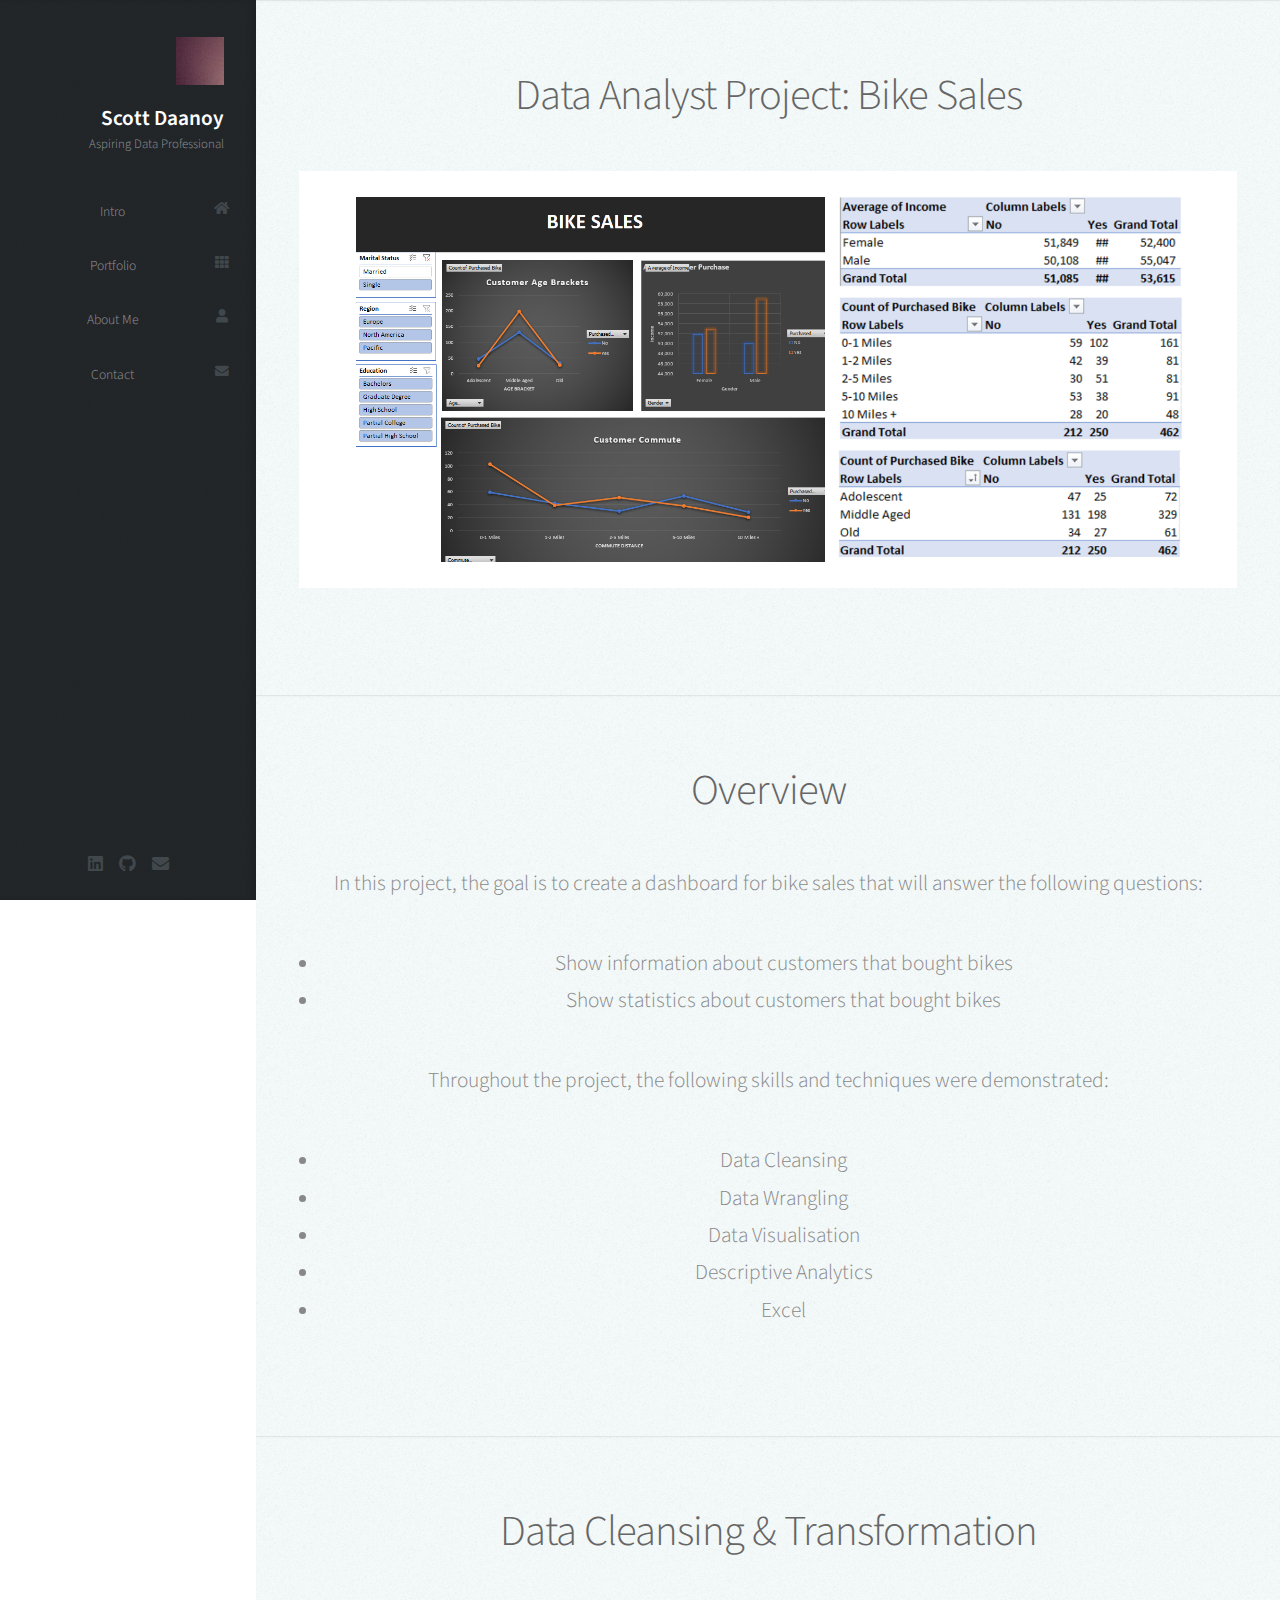
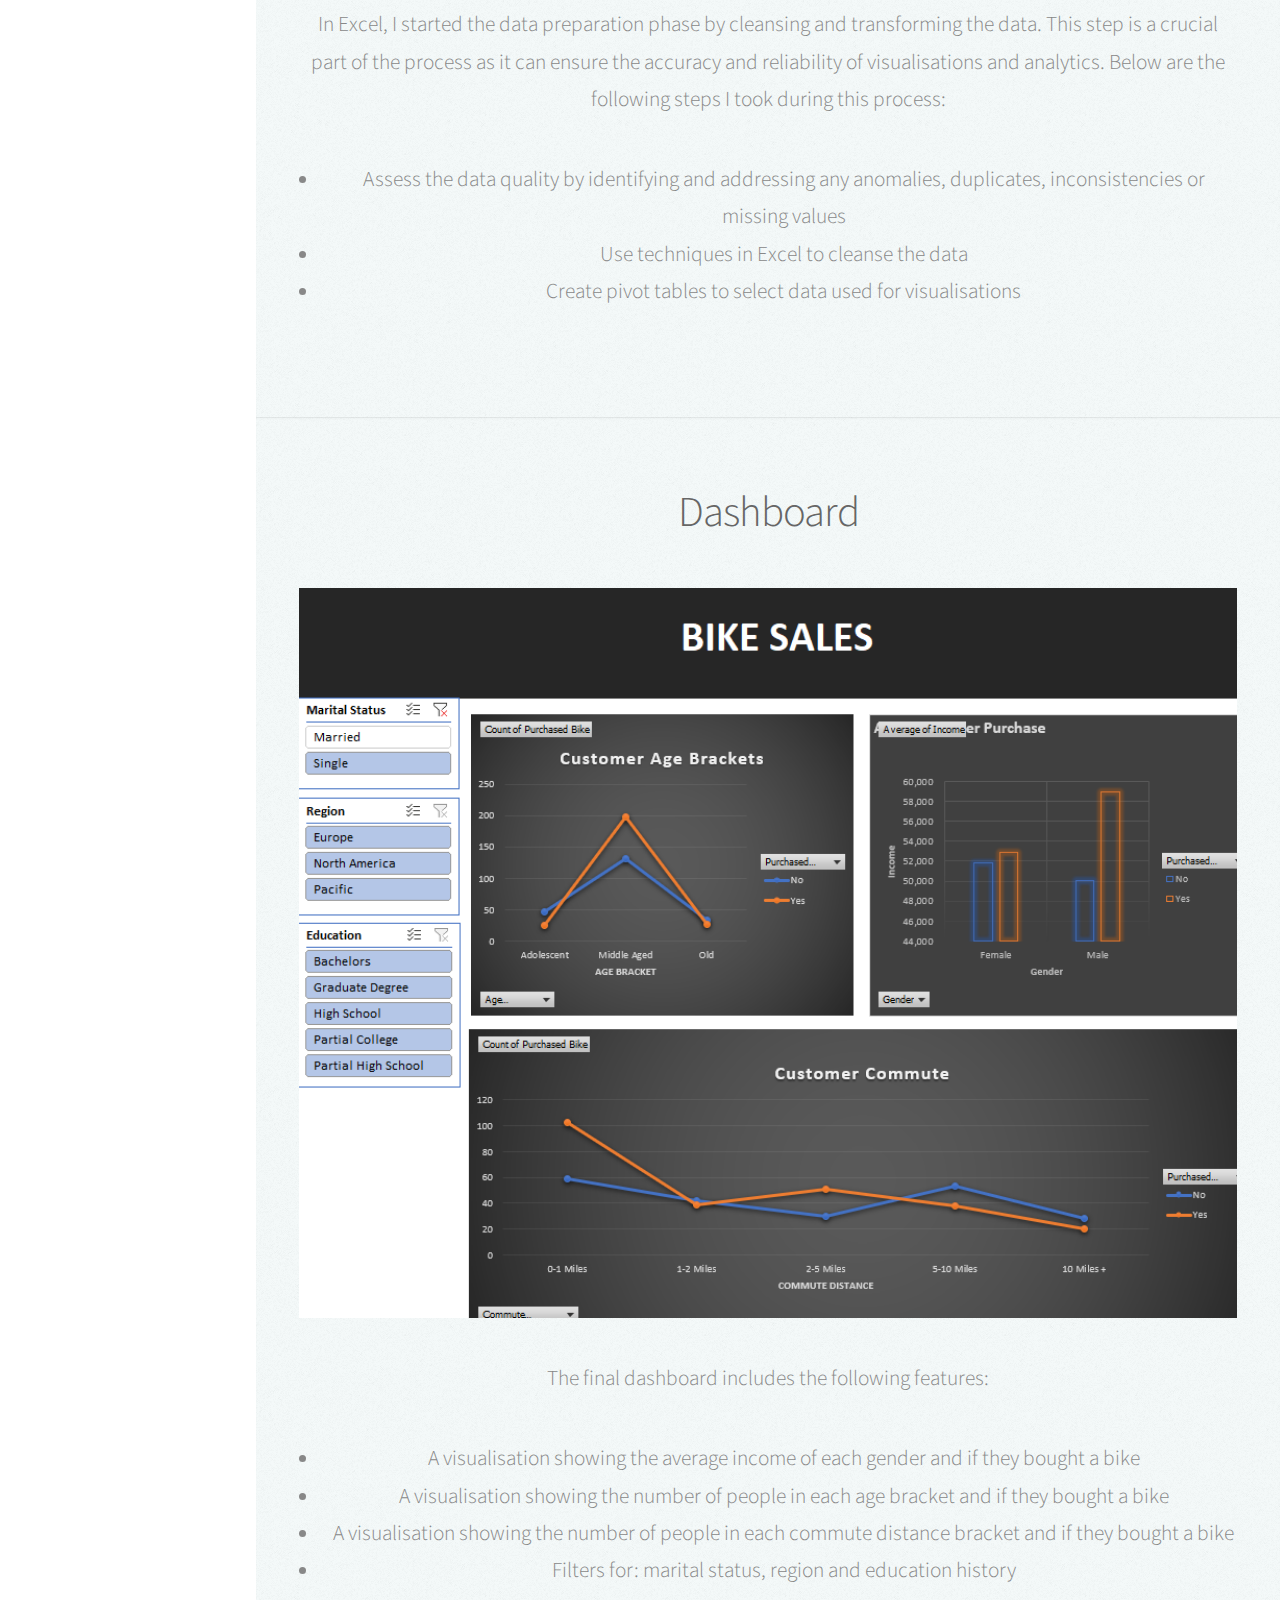
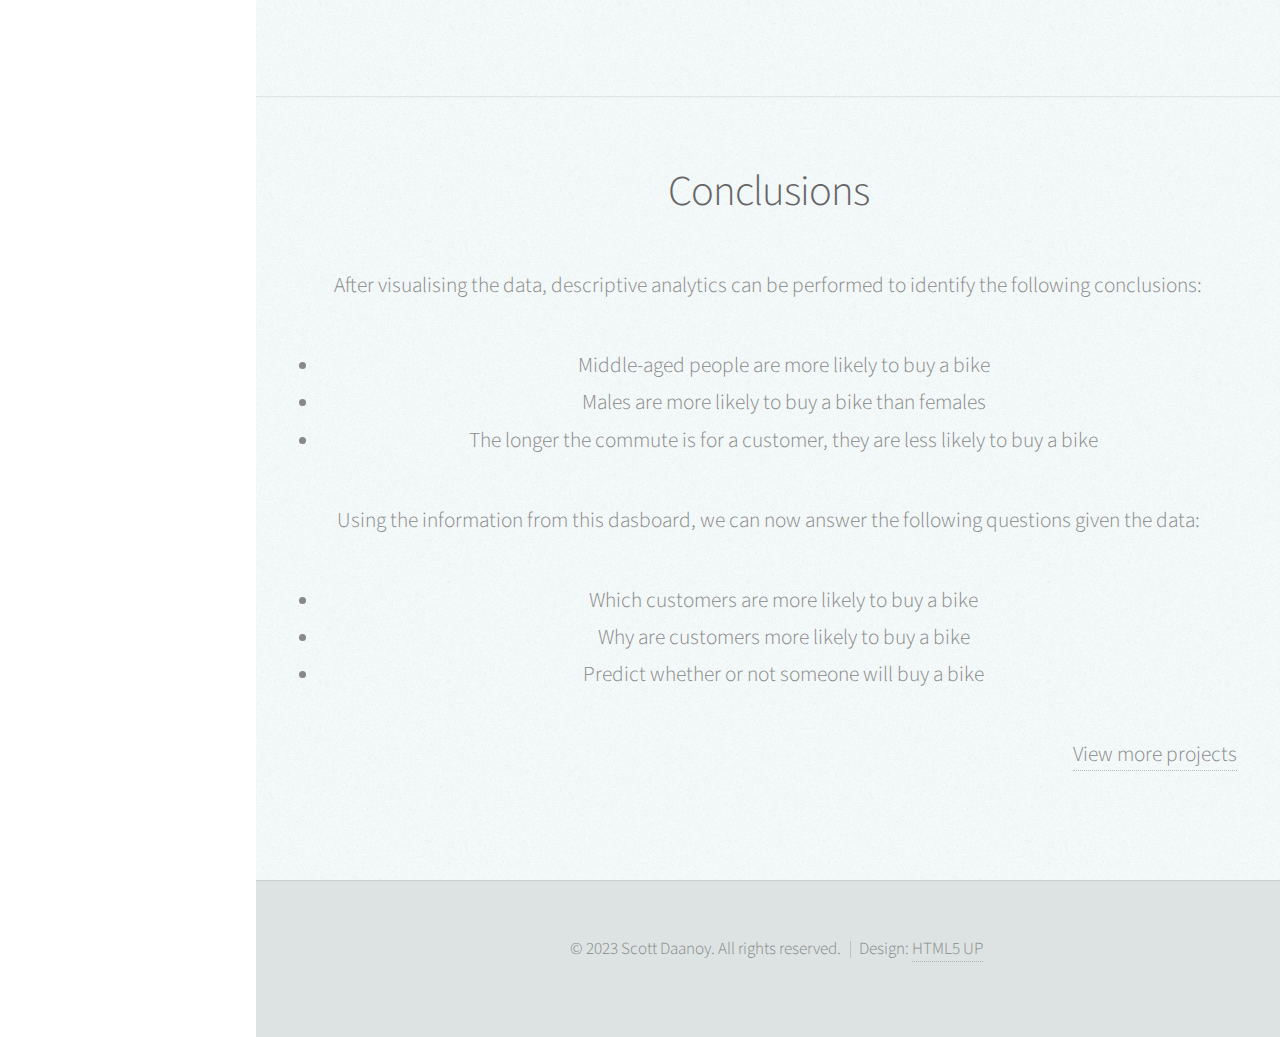
==== ExcelProject.html @ 8d28c7b4 "Add files via upload" ====
<!DOCTYPE HTML>
<!--
	Prologue by HTML5 UP
	html5up.net | @ajlkn
	Free for personal and commercial use under the CCA 3.0 license (html5up.net/license)
-->
<html>
	<head>
		<title>Scott Daanoy Portfolio</title>
		<meta charset="utf-8" />
		<meta name="viewport" content="width=device-width, initial-scale=1, user-scalable=no" />
		<link rel="stylesheet" href="assets/css/main.css" />
	</head>
	<body class="is-preload">

		<!-- Header -->
			<div id="header">

				<div class="top">

					<!-- Logo -->
						<div id="logo">
							<span class="image avatar48"><img src="images/avatar.jpg" alt="" /></span>
							<h1 id="title">Scott Daanoy</h1>
							<p>Aspiring Data Professional</p>
						</div>

					<!-- Nav -->
						<nav id="nav">
							<ul>
								<li><a href="index.html" id="top-link"><span class="icon solid fa-home">Intro</span></a></li>
								<li><a href="index.html#portfolio" id="portfolio-link"><span class="icon solid fa-th">Portfolio</span></a></li>
								<li><a href="#about" id="about-link"><span class="icon solid fa-user">About Me</span></a></li>
								<li><a href="#contact" id="contact-link"><span class="icon solid fa-envelope">Contact</span></a></li>
							</ul>
						</nav>

				</div>

				<div class="bottom">

					<!-- Social Icons -->
						<ul class="icons">
							<li><a href="https://www.linkedin.com/in/euan-scott-daanoy/" class="icon brands fa-linkedin"><span class="label">Facebook</span></a></li>
							<li><a href="https://github.com/scottdaanoy" class="icon brands fa-github"><span class="label">Github</span></a></li>
							<li><a href="mailto:daanoyscott@gmail.com" class="icon solid fa-envelope"><span class="label">Email</span></a></li>
						</ul>

				</div>

			</div>

		<!-- Main -->
			<div id="main">

				<!-- Title -->
					<section id="portfolio" class="two">
						<div class="container">

							<header>
								<h2>Data Analyst Project: Bike Sales</h2>
							</header>
							<a href="#" class="image featured"><img src="images/Excel Overview.png" alt="" /></a>
						</div>
					</section>

				<!-- Overview -->
				<section id="portfolio" class="two">
					<div class="container">

						<header>
							<h2>Overview</h2>
						</header>
						
						<p>In this project, the goal is to create a dashboard for bike sales that will answer the following questions: 
							<ul>
								<li>Show information about customers that bought bikes</li>
								<li>Show statistics about customers that bought bikes</li>
							</ul>
						</p>

						<p>Throughout the project, the following skills and techniques were demonstrated:
							<ul>
								<li>Data Cleansing</li>
								<li>Data Wrangling</li>
								<li>Data Visualisation</li>
								<li>Descriptive Analytics</li>
								<li>Excel</li>
							</ul>
						</p>

					</div>
				</section>

				<!-- Data CTL -->
				<section id="portfolio" class="two">
					<div class="container">

						<header>
							<h2>Data Cleansing & Transformation</h2>
						</header>

						<p>
							In Excel, I started the data preparation phase by cleansing and transforming the data.
							This step is a crucial part of the process as it can ensure the accuracy and reliability of
							visualisations and analytics. Below are the following steps I took during this process:

							<ul>
								<li>Assess the data quality by identifying and addressing any anomalies, duplicates, inconsistencies or missing values</li>
								<li>Use techniques in Excel to cleanse the data</li>
								<li>Create pivot tables to select data used for visualisations</li>
							</ul>
						</p>
					</div>
				</section>

				<!-- Dashboard -->
				<section id="portfolio" class="two">
					<div class="container">

						<header>
							<h2>Dashboard</h2>
						</header>
						<a href="#" class="image featured"><img src="images/Excel Dash.png" alt="" /></a>
						<p> The final dashboard includes the following features:
							<ul>
								<li>A visualisation showing the average income of each gender and if they bought a bike</li>
								<li>A visualisation showing the number of people in each age bracket and if they bought a bike</li>
								<li>A visualisation showing the number of people in each commute distance bracket and if they bought a bike</li>
								<li>Filters for: marital status, region and education history</li>
							</ul>
						</p>
					</div>
				</section>

				<!-- Conclusions -->
				<section id="portfolio" class="two">
					<div class="container">

						<header>
							<h2>Conclusions</h2>
						</header>
						
						<p>
							After visualising the data, descriptive analytics can be performed to identify the following conclusions:
							<ul>
								<li>Middle-aged people are more likely to buy a bike</li>
								<li>Males are more likely to buy a bike than females</li>
								<li>The longer the commute is for a customer, they are less likely to buy a bike</li>
							</ul>
						</p>
						<p>
							Using the information from this dasboard, we can now answer the following questions given the data:
							<ul>
								<li>Which customers are more likely to buy a bike</li>
								<li>Why are customers more likely to buy a bike</li>
								<li>Predict whether or not someone will buy a bike</li>
							</ul>
						</p>

						<p id="viewmore"><a href="index.html#portfolio">View more projects</a></p>
					</div>
				</section>

			</div>

		<!-- Footer -->
			<div id="footer">

				<!-- Copyright -->
					<ul class="copyright">
						<li>&copy; 2023 Scott Daanoy. All rights reserved.</li><li>Design: <a href="http://html5up.net">HTML5 UP</a></li>
					</ul>

			</div>

		<!-- Scripts -->
			<script src="assets/js/jquery.min.js"></script>
			<script src="assets/js/jquery.scrolly.min.js"></script>
			<script src="assets/js/jquery.scrollex.min.js"></script>
			<script src="assets/js/browser.min.js"></script>
			<script src="assets/js/breakpoints.min.js"></script>
			<script src="assets/js/util.js"></script>
			<script src="assets/js/main.js"></script>

	</body>
</html>
---- assets/css/main.css ----
@import url("fontawesome-all.min.css");
@import url("https://fonts.googleapis.com/css?family=Source+Sans+Pro:300,300italic,400,600");

/*
	Prologue by HTML5 UP
	html5up.net | @ajlkn
	Free for personal and commercial use under the CCA 3.0 license (html5up.net/license)
*/

ul#scott {
	text-align: center;
	list-style-type: none;
	font-size: 21px;
}

p#viewmore {
	text-align: right;
}

html, body, div, span, applet, object,
iframe, h1, h2, h3, h4, h5, h6, p, blockquote,
pre, a, abbr, acronym, address, big, cite,
code, del, dfn, em, img, ins, kbd, q, s, samp,
small, strike, strong, sub, sup, tt, var, b,
u, i, center, dl, dt, dd, ol, ul, li, fieldset,
form, label, legend, table, caption, tbody,
tfoot, thead, tr, th, td, article, aside,
canvas, details, embed, figure, figcaption,
footer, header, hgroup, menu, nav, output, ruby,
section, summary, time, mark, audio, video {
	margin: 0;
	padding: 0;
	border: 0;
	font-size: 100%;
	font: inherit;
	vertical-align: baseline;}

article, aside, details, figcaption, figure,
footer, header, hgroup, menu, nav, section {
	display: block;}

body {
	line-height: 1;
}

ol, ul {
	list-style: none;
	text-align: center;
	list-style-position: outside;
	list-style-type: none;
}

blockquote, q {
	quotes: none;
}

	blockquote:before, blockquote:after, q:before, q:after {
		content: '';
		content: none;
	}

table {
	border-collapse: collapse;
	border-spacing: 0;
}

body {
	-webkit-text-size-adjust: none;
}

mark {
	background-color: transparent;
	color: inherit;
}

input::-moz-focus-inner {
	border: 0;
	padding: 0;
}

input, select, textarea {
	-moz-appearance: none;
	-webkit-appearance: none;
	-ms-appearance: none;
	appearance: none;
}

/* Basic */

	html {
		box-sizing: border-box;
	}

	*, *:before, *:after {
		box-sizing: inherit;
	}

	body {
		background: #fff;
		font-family: 'Source Sans Pro', sans-serif;
		font-size: 19pt;
		font-weight: 300;
		line-height: 1.75em;
		color: #888;
	}

		body.is-preload *, body.is-preload *:before, body.is-preload *:after {
			-moz-animation: none !important;
			-webkit-animation: none !important;
			-ms-animation: none !important;
			animation: none !important;
			-moz-transition: none !important;
			-webkit-transition: none !important;
			-ms-transition: none !important;
			transition: none !important;
		}

	input, textarea, select {
		font-family: 'Source Sans Pro', sans-serif;
		font-size: 19pt;
		font-weight: 300;
		line-height: 1.75em;
		color: #888;
	}

	h1, h2, h3, h4, h5, h6 {
		font-weight: 300;
		color: #666;
		line-height: 1.5em;
	}

	h1 a, h2 a, h3 a, h4 a, h5 a, h6 a {
		color: inherit;
		text-decoration: none;
	}

		h1 a strong, h2 a strong, h3 a strong, h4 a strong, h5 a strong, h6 a strong {
			color: #333;
		}

	h2 {
		font-size: 2em;
		letter-spacing: -1px;
	}

		h2.alt {
			color: #888;
		}

			h2.alt strong {
				color: #666;
			}

	h3 {
		font-size: 1.5em;
	}

	header {
		margin: 0 0 2em 0;
	}

		header > p {
			margin: 1em 0 0 0;
		}

	footer {
		margin: 2em 0 0 0;
	}

	strong, b {
		font-weight: 300;
		color: #666;
	}

	em, i {
		font-style: italic;
	}

	a {
		text-decoration: none;
		color: inherit;
		border-bottom: dotted 1px rgba(128, 128, 128, 0.5);
		-moz-transition: color 0.35s ease-in-out, border-bottom-color 0.35s ease-in-out;
		-webkit-transition: color 0.35s ease-in-out, border-bottom-color 0.35s ease-in-out;
		-ms-transition: color 0.35s ease-in-out, border-bottom-color 0.35s ease-in-out;
		transition: color 0.35s ease-in-out, border-bottom-color 0.35s ease-in-out;
		outline: 0;
	}

		a:hover {
			color: #E27689;
			border-bottom-color: rgba(255, 255, 255, 0);
		}

	sub {
		position: relative;
		top: 0.5em;
		font-size: 0.8em;
	}

	sup {
		position: relative;
		top: -0.5em;
		font-size: 0.8em;
	}

	hr {
		border: 0;
		border-top: solid 1px #ddd;
	}

	blockquote {
		border-left: solid 0.5em #ddd;
		padding: 1em 0 1em 2em;
		font-style: italic;
	}

	p, ul, ol, dl, table {
		margin-bottom: 2em;
	}

	br.clear {
		clear: both;
	}

/* Container */

	.container {
		margin: 0 auto;
		max-width: 100%;
		width: 1400px;
	}

		@media screen and (min-width: 961px) and (max-width: 1880px) {

			.container {
				width: 1200px;
			}

		}

		@media screen and (min-width: 961px) and (max-width: 1620px) {

			.container {
				width: 960px;
			}

		}

		@media screen and (min-width: 961px) and (max-width: 1320px) {

			.container {
				width: 100%;
			}

		}

		@media screen and (max-width: 960px) {

			.container {
				width: 100%;
			}

		}

		@media screen and (max-width: 736px) {

			.container {
				width: 100%;
			}

		}

/* Row */

	.row {
		display: flex;
		flex-wrap: wrap;
		box-sizing: border-box;
		align-items: stretch;
	}

		.row > * {
			box-sizing: border-box;
		}

		.row.gtr-uniform > * > :last-child {
			margin-bottom: 0;
		}

		.row.aln-left {
			justify-content: flex-start;
		}

		.row.aln-center {
			justify-content: center;
		}

		.row.aln-right {
			justify-content: flex-end;
		}

		.row.aln-top {
			align-items: flex-start;
		}

		.row.aln-middle {
			align-items: center;
		}

		.row.aln-bottom {
			align-items: flex-end;
		}

		.row > .imp {
			order: -1;
		}

		.row > .col-1 {
			width: 8.33333%;
		}

		.row > .off-1 {
			margin-left: 8.33333%;
		}

		.row > .col-2 {
			width: 16.66667%;
		}

		.row > .off-2 {
			margin-left: 16.66667%;
		}

		.row > .col-3 {
			width: 25%;
		}

		.row > .off-3 {
			margin-left: 25%;
		}

		.row > .col-4 {
			width: 33.33333%;
		}

		.row > .off-4 {
			margin-left: 33.33333%;
		}

		.row > .col-5 {
			width: 41.66667%;
		}

		.row > .off-5 {
			margin-left: 41.66667%;
		}

		.row > .col-6 {
			width: 50%;
		}

		.row > .off-6 {
			margin-left: 50%;
		}

		.row > .col-7 {
			width: 58.33333%;
		}

		.row > .off-7 {
			margin-left: 58.33333%;
		}

		.row > .col-8 {
			width: 66.66667%;
		}

		.row > .off-8 {
			margin-left: 66.66667%;
		}

		.row > .col-9 {
			width: 75%;
		}

		.row > .off-9 {
			margin-left: 75%;
		}

		.row > .col-10 {
			width: 83.33333%;
		}

		.row > .off-10 {
			margin-left: 83.33333%;
		}

		.row > .col-11 {
			width: 91.66667%;
		}

		.row > .off-11 {
			margin-left: 91.66667%;
		}

		.row > .col-12 {
			width: 100%;
		}

		.row > .off-12 {
			margin-left: 100%;
		}

		.row.gtr-0 {
			margin-top: 0px;
			margin-left: 0px;
		}

			.row.gtr-0 > * {
				padding: 0px 0 0 0px;
			}

			.row.gtr-0.gtr-uniform {
				margin-top: 0px;
			}

				.row.gtr-0.gtr-uniform > * {
					padding-top: 0px;
				}

		.row.gtr-25 {
			margin-top: -10px;
			margin-left: -10px;
		}

			.row.gtr-25 > * {
				padding: 10px 0 0 10px;
			}

			.row.gtr-25.gtr-uniform {
				margin-top: -10px;
			}

				.row.gtr-25.gtr-uniform > * {
					padding-top: 10px;
				}

		.row.gtr-50 {
			margin-top: -20px;
			margin-left: -20px;
		}

			.row.gtr-50 > * {
				padding: 20px 0 0 20px;
			}

			.row.gtr-50.gtr-uniform {
				margin-top: -20px;
			}

				.row.gtr-50.gtr-uniform > * {
					padding-top: 20px;
				}

		.row {
			margin-top: -40px;
			margin-left: -40px;
		}

			.row > * {
				padding: 40px 0 0 40px;
			}

			.row.gtr-uniform {
				margin-top: -40px;
			}

				.row.gtr-uniform > * {
					padding-top: 40px;
				}

		.row.gtr-150 {
			margin-top: -60px;
			margin-left: -60px;
		}

			.row.gtr-150 > * {
				padding: 60px 0 0 60px;
			}

			.row.gtr-150.gtr-uniform {
				margin-top: -60px;
			}

				.row.gtr-150.gtr-uniform > * {
					padding-top: 60px;
				}

		.row.gtr-200 {
			margin-top: -80px;
			margin-left: -80px;
		}

			.row.gtr-200 > * {
				padding: 80px 0 0 80px;
			}

			.row.gtr-200.gtr-uniform {
				margin-top: -80px;
			}

				.row.gtr-200.gtr-uniform > * {
					padding-top: 80px;
				}

		@media screen and (min-width: 961px) and (max-width: 1880px) {

			.row {
				display: flex;
				flex-wrap: wrap;
				box-sizing: border-box;
				align-items: stretch;
			}

				.row > * {
					box-sizing: border-box;
				}

				.row.gtr-uniform > * > :last-child {
					margin-bottom: 0;
				}

				.row.aln-left {
					justify-content: flex-start;
				}

				.row.aln-center {
					justify-content: center;
				}

				.row.aln-right {
					justify-content: flex-end;
				}

				.row.aln-top {
					align-items: flex-start;
				}

				.row.aln-middle {
					align-items: center;
				}

				.row.aln-bottom {
					align-items: flex-end;
				}

				.row > .imp-wide {
					order: -1;
				}

				.row > .col-1-wide {
					width: 8.33333%;
				}

				.row > .off-1-wide {
					margin-left: 8.33333%;
				}

				.row > .col-2-wide {
					width: 16.66667%;
				}

				.row > .off-2-wide {
					margin-left: 16.66667%;
				}

				.row > .col-3-wide {
					width: 25%;
				}

				.row > .off-3-wide {
					margin-left: 25%;
				}

				.row > .col-4-wide {
					width: 33.33333%;
				}

				.row > .off-4-wide {
					margin-left: 33.33333%;
				}

				.row > .col-5-wide {
					width: 41.66667%;
				}

				.row > .off-5-wide {
					margin-left: 41.66667%;
				}

				.row > .col-6-wide {
					width: 50%;
				}

				.row > .off-6-wide {
					margin-left: 50%;
				}

				.row > .col-7-wide {
					width: 58.33333%;
				}

				.row > .off-7-wide {
					margin-left: 58.33333%;
				}

				.row > .col-8-wide {
					width: 66.66667%;
				}

				.row > .off-8-wide {
					margin-left: 66.66667%;
				}

				.row > .col-9-wide {
					width: 75%;
				}

				.row > .off-9-wide {
					margin-left: 75%;
				}

				.row > .col-10-wide {
					width: 83.33333%;
				}

				.row > .off-10-wide {
					margin-left: 83.33333%;
				}

				.row > .col-11-wide {
					width: 91.66667%;
				}

				.row > .off-11-wide {
					margin-left: 91.66667%;
				}

				.row > .col-12-wide {
					width: 100%;
				}

				.row > .off-12-wide {
					margin-left: 100%;
				}

				.row.gtr-0 {
					margin-top: 0px;
					margin-left: 0px;
				}

					.row.gtr-0 > * {
						padding: 0px 0 0 0px;
					}

					.row.gtr-0.gtr-uniform {
						margin-top: 0px;
					}

						.row.gtr-0.gtr-uniform > * {
							padding-top: 0px;
						}

				.row.gtr-25 {
					margin-top: -10px;
					margin-left: -10px;
				}

					.row.gtr-25 > * {
						padding: 10px 0 0 10px;
					}

					.row.gtr-25.gtr-uniform {
						margin-top: -10px;
					}

						.row.gtr-25.gtr-uniform > * {
							padding-top: 10px;
						}

				.row.gtr-50 {
					margin-top: -20px;
					margin-left: -20px;
				}

					.row.gtr-50 > * {
						padding: 20px 0 0 20px;
					}

					.row.gtr-50.gtr-uniform {
						margin-top: -20px;
					}

						.row.gtr-50.gtr-uniform > * {
							padding-top: 20px;
						}

				.row {
					margin-top: -40px;
					margin-left: -40px;
				}

					.row > * {
						padding: 40px 0 0 40px;
					}

					.row.gtr-uniform {
						margin-top: -40px;
					}

						.row.gtr-uniform > * {
							padding-top: 40px;
						}

				.row.gtr-150 {
					margin-top: -60px;
					margin-left: -60px;
				}

					.row.gtr-150 > * {
						padding: 60px 0 0 60px;
					}

					.row.gtr-150.gtr-uniform {
						margin-top: -60px;
					}

						.row.gtr-150.gtr-uniform > * {
							padding-top: 60px;
						}

				.row.gtr-200 {
					margin-top: -80px;
					margin-left: -80px;
				}

					.row.gtr-200 > * {
						padding: 80px 0 0 80px;
					}

					.row.gtr-200.gtr-uniform {
						margin-top: -80px;
					}

						.row.gtr-200.gtr-uniform > * {
							padding-top: 80px;
						}

		}

		@media screen and (min-width: 961px) and (max-width: 1620px) {

			.row {
				display: flex;
				flex-wrap: wrap;
				box-sizing: border-box;
				align-items: stretch;
			}

				.row > * {
					box-sizing: border-box;
				}

				.row.gtr-uniform > * > :last-child {
					margin-bottom: 0;
				}

				.row.aln-left {
					justify-content: flex-start;
				}

				.row.aln-center {
					justify-content: center;
				}

				.row.aln-right {
					justify-content: flex-end;
				}

				.row.aln-top {
					align-items: flex-start;
				}

				.row.aln-middle {
					align-items: center;
				}

				.row.aln-bottom {
					align-items: flex-end;
				}

				.row > .imp-normal {
					order: -1;
				}

				.row > .col-1-normal {
					width: 8.33333%;
				}

				.row > .off-1-normal {
					margin-left: 8.33333%;
				}

				.row > .col-2-normal {
					width: 16.66667%;
				}

				.row > .off-2-normal {
					margin-left: 16.66667%;
				}

				.row > .col-3-normal {
					width: 25%;
				}

				.row > .off-3-normal {
					margin-left: 25%;
				}

				.row > .col-4-normal {
					width: 33.33333%;
				}

				.row > .off-4-normal {
					margin-left: 33.33333%;
				}

				.row > .col-5-normal {
					width: 41.66667%;
				}

				.row > .off-5-normal {
					margin-left: 41.66667%;
				}

				.row > .col-6-normal {
					width: 50%;
				}

				.row > .off-6-normal {
					margin-left: 50%;
				}

				.row > .col-7-normal {
					width: 58.33333%;
				}

				.row > .off-7-normal {
					margin-left: 58.33333%;
				}

				.row > .col-8-normal {
					width: 66.66667%;
				}

				.row > .off-8-normal {
					margin-left: 66.66667%;
				}

				.row > .col-9-normal {
					width: 75%;
				}

				.row > .off-9-normal {
					margin-left: 75%;
				}

				.row > .col-10-normal {
					width: 83.33333%;
				}

				.row > .off-10-normal {
					margin-left: 83.33333%;
				}

				.row > .col-11-normal {
					width: 91.66667%;
				}

				.row > .off-11-normal {
					margin-left: 91.66667%;
				}

				.row > .col-12-normal {
					width: 100%;
				}

				.row > .off-12-normal {
					margin-left: 100%;
				}

				.row.gtr-0 {
					margin-top: 0px;
					margin-left: 0px;
				}

					.row.gtr-0 > * {
						padding: 0px 0 0 0px;
					}

					.row.gtr-0.gtr-uniform {
						margin-top: 0px;
					}

						.row.gtr-0.gtr-uniform > * {
							padding-top: 0px;
						}

				.row.gtr-25 {
					margin-top: -10px;
					margin-left: -10px;
				}

					.row.gtr-25 > * {
						padding: 10px 0 0 10px;
					}

					.row.gtr-25.gtr-uniform {
						margin-top: -10px;
					}

						.row.gtr-25.gtr-uniform > * {
							padding-top: 10px;
						}

				.row.gtr-50 {
					margin-top: -20px;
					margin-left: -20px;
				}

					.row.gtr-50 > * {
						padding: 20px 0 0 20px;
					}

					.row.gtr-50.gtr-uniform {
						margin-top: -20px;
					}

						.row.gtr-50.gtr-uniform > * {
							padding-top: 20px;
						}

				.row {
					margin-top: -40px;
					margin-left: -40px;
				}

					.row > * {
						padding: 40px 0 0 40px;
					}

					.row.gtr-uniform {
						margin-top: -40px;
					}

						.row.gtr-uniform > * {
							padding-top: 40px;
						}

				.row.gtr-150 {
					margin-top: -60px;
					margin-left: -60px;
				}

					.row.gtr-150 > * {
						padding: 60px 0 0 60px;
					}

					.row.gtr-150.gtr-uniform {
						margin-top: -60px;
					}

						.row.gtr-150.gtr-uniform > * {
							padding-top: 60px;
						}

				.row.gtr-200 {
					margin-top: -80px;
					margin-left: -80px;
				}

					.row.gtr-200 > * {
						padding: 80px 0 0 80px;
					}

					.row.gtr-200.gtr-uniform {
						margin-top: -80px;
					}

						.row.gtr-200.gtr-uniform > * {
							padding-top: 80px;
						}

		}

		@media screen and (min-width: 961px) and (max-width: 1320px) {

			.row {
				display: flex;
				flex-wrap: wrap;
				box-sizing: border-box;
				align-items: stretch;
			}

				.row > * {
					box-sizing: border-box;
				}

				.row.gtr-uniform > * > :last-child {
					margin-bottom: 0;
				}

				.row.aln-left {
					justify-content: flex-start;
				}

				.row.aln-center {
					justify-content: center;
				}

				.row.aln-right {
					justify-content: flex-end;
				}

				.row.aln-top {
					align-items: flex-start;
				}

				.row.aln-middle {
					align-items: center;
				}

				.row.aln-bottom {
					align-items: flex-end;
				}

				.row > .imp-narrow {
					order: -1;
				}

				.row > .col-1-narrow {
					width: 8.33333%;
				}

				.row > .off-1-narrow {
					margin-left: 8.33333%;
				}

				.row > .col-2-narrow {
					width: 16.66667%;
				}

				.row > .off-2-narrow {
					margin-left: 16.66667%;
				}

				.row > .col-3-narrow {
					width: 25%;
				}

				.row > .off-3-narrow {
					margin-left: 25%;
				}

				.row > .col-4-narrow {
					width: 33.33333%;
				}

				.row > .off-4-narrow {
					margin-left: 33.33333%;
				}

				.row > .col-5-narrow {
					width: 41.66667%;
				}

				.row > .off-5-narrow {
					margin-left: 41.66667%;
				}

				.row > .col-6-narrow {
					width: 50%;
				}

				.row > .off-6-narrow {
					margin-left: 50%;
				}

				.row > .col-7-narrow {
					width: 58.33333%;
				}

				.row > .off-7-narrow {
					margin-left: 58.33333%;
				}

				.row > .col-8-narrow {
					width: 66.66667%;
				}

				.row > .off-8-narrow {
					margin-left: 66.66667%;
				}

				.row > .col-9-narrow {
					width: 75%;
				}

				.row > .off-9-narrow {
					margin-left: 75%;
				}

				.row > .col-10-narrow {
					width: 83.33333%;
				}

				.row > .off-10-narrow {
					margin-left: 83.33333%;
				}

				.row > .col-11-narrow {
					width: 91.66667%;
				}

				.row > .off-11-narrow {
					margin-left: 91.66667%;
				}

				.row > .col-12-narrow {
					width: 100%;
				}

				.row > .off-12-narrow {
					margin-left: 100%;
				}

				.row.gtr-0 {
					margin-top: 0px;
					margin-left: 0px;
				}

					.row.gtr-0 > * {
						padding: 0px 0 0 0px;
					}

					.row.gtr-0.gtr-uniform {
						margin-top: 0px;
					}

						.row.gtr-0.gtr-uniform > * {
							padding-top: 0px;
						}

				.row.gtr-25 {
					margin-top: -5px;
					margin-left: -5px;
				}

					.row.gtr-25 > * {
						padding: 5px 0 0 5px;
					}

					.row.gtr-25.gtr-uniform {
						margin-top: -5px;
					}

						.row.gtr-25.gtr-uniform > * {
							padding-top: 5px;
						}

				.row.gtr-50 {
					margin-top: -10px;
					margin-left: -10px;
				}

					.row.gtr-50 > * {
						padding: 10px 0 0 10px;
					}

					.row.gtr-50.gtr-uniform {
						margin-top: -10px;
					}

						.row.gtr-50.gtr-uniform > * {
							padding-top: 10px;
						}

				.row {
					margin-top: -20px;
					margin-left: -20px;
				}

					.row > * {
						padding: 20px 0 0 20px;
					}

					.row.gtr-uniform {
						margin-top: -20px;
					}

						.row.gtr-uniform > * {
							padding-top: 20px;
						}

				.row.gtr-150 {
					margin-top: -30px;
					margin-left: -30px;
				}

					.row.gtr-150 > * {
						padding: 30px 0 0 30px;
					}

					.row.gtr-150.gtr-uniform {
						margin-top: -30px;
					}

						.row.gtr-150.gtr-uniform > * {
							padding-top: 30px;
						}

				.row.gtr-200 {
					margin-top: -40px;
					margin-left: -40px;
				}

					.row.gtr-200 > * {
						padding: 40px 0 0 40px;
					}

					.row.gtr-200.gtr-uniform {
						margin-top: -40px;
					}

						.row.gtr-200.gtr-uniform > * {
							padding-top: 40px;
						}

		}

		@media screen and (max-width: 960px) {

			.row {
				display: flex;
				flex-wrap: wrap;
				box-sizing: border-box;
				align-items: stretch;
			}

				.row > * {
					box-sizing: border-box;
				}

				.row.gtr-uniform > * > :last-child {
					margin-bottom: 0;
				}

				.row.aln-left {
					justify-content: flex-start;
				}

				.row.aln-center {
					justify-content: center;
				}

				.row.aln-right {
					justify-content: flex-end;
				}

				.row.aln-top {
					align-items: flex-start;
				}

				.row.aln-middle {
					align-items: center;
				}

				.row.aln-bottom {
					align-items: flex-end;
				}

				.row > .imp-narrower {
					order: -1;
				}

				.row > .col-1-narrower {
					width: 8.33333%;
				}

				.row > .off-1-narrower {
					margin-left: 8.33333%;
				}

				.row > .col-2-narrower {
					width: 16.66667%;
				}

				.row > .off-2-narrower {
					margin-left: 16.66667%;
				}

				.row > .col-3-narrower {
					width: 25%;
				}

				.row > .off-3-narrower {
					margin-left: 25%;
				}

				.row > .col-4-narrower {
					width: 33.33333%;
				}

				.row > .off-4-narrower {
					margin-left: 33.33333%;
				}

				.row > .col-5-narrower {
					width: 41.66667%;
				}

				.row > .off-5-narrower {
					margin-left: 41.66667%;
				}

				.row > .col-6-narrower {
					width: 50%;
				}

				.row > .off-6-narrower {
					margin-left: 50%;
				}

				.row > .col-7-narrower {
					width: 58.33333%;
				}

				.row > .off-7-narrower {
					margin-left: 58.33333%;
				}

				.row > .col-8-narrower {
					width: 66.66667%;
				}

				.row > .off-8-narrower {
					margin-left: 66.66667%;
				}

				.row > .col-9-narrower {
					width: 75%;
				}

				.row > .off-9-narrower {
					margin-left: 75%;
				}

				.row > .col-10-narrower {
					width: 83.33333%;
				}

				.row > .off-10-narrower {
					margin-left: 83.33333%;
				}

				.row > .col-11-narrower {
					width: 91.66667%;
				}

				.row > .off-11-narrower {
					margin-left: 91.66667%;
				}

				.row > .col-12-narrower {
					width: 100%;
				}

				.row > .off-12-narrower {
					margin-left: 100%;
				}

				.row.gtr-0 {
					margin-top: 0px;
					margin-left: 0px;
				}

					.row.gtr-0 > * {
						padding: 0px 0 0 0px;
					}

					.row.gtr-0.gtr-uniform {
						margin-top: 0px;
					}

						.row.gtr-0.gtr-uniform > * {
							padding-top: 0px;
						}

				.row.gtr-25 {
					margin-top: -5px;
					margin-left: -5px;
				}

					.row.gtr-25 > * {
						padding: 5px 0 0 5px;
					}

					.row.gtr-25.gtr-uniform {
						margin-top: -5px;
					}

						.row.gtr-25.gtr-uniform > * {
							padding-top: 5px;
						}

				.row.gtr-50 {
					margin-top: -10px;
					margin-left: -10px;
				}

					.row.gtr-50 > * {
						padding: 10px 0 0 10px;
					}

					.row.gtr-50.gtr-uniform {
						margin-top: -10px;
					}

						.row.gtr-50.gtr-uniform > * {
							padding-top: 10px;
						}

				.row {
					margin-top: -20px;
					margin-left: -20px;
				}

					.row > * {
						padding: 20px 0 0 20px;
					}

					.row.gtr-uniform {
						margin-top: -20px;
					}

						.row.gtr-uniform > * {
							padding-top: 20px;
						}

				.row.gtr-150 {
					margin-top: -30px;
					margin-left: -30px;
				}

					.row.gtr-150 > * {
						padding: 30px 0 0 30px;
					}

					.row.gtr-150.gtr-uniform {
						margin-top: -30px;
					}

						.row.gtr-150.gtr-uniform > * {
							padding-top: 30px;
						}

				.row.gtr-200 {
					margin-top: -40px;
					margin-left: -40px;
				}

					.row.gtr-200 > * {
						padding: 40px 0 0 40px;
					}

					.row.gtr-200.gtr-uniform {
						margin-top: -40px;
					}

						.row.gtr-200.gtr-uniform > * {
							padding-top: 40px;
						}

		}

		@media screen and (max-width: 736px) {

			.row {
				display: flex;
				flex-wrap: wrap;
				box-sizing: border-box;
				align-items: stretch;
			}

				.row > * {
					box-sizing: border-box;
				}

				.row.gtr-uniform > * > :last-child {
					margin-bottom: 0;
				}

				.row.aln-left {
					justify-content: flex-start;
				}

				.row.aln-center {
					justify-content: center;
				}

				.row.aln-right {
					justify-content: flex-end;
				}

				.row.aln-top {
					align-items: flex-start;
				}

				.row.aln-middle {
					align-items: center;
				}

				.row.aln-bottom {
					align-items: flex-end;
				}

				.row > .imp-mobile {
					order: -1;
				}

				.row > .col-1-mobile {
					width: 8.33333%;
				}

				.row > .off-1-mobile {
					margin-left: 8.33333%;
				}

				.row > .col-2-mobile {
					width: 16.66667%;
				}

				.row > .off-2-mobile {
					margin-left: 16.66667%;
				}

				.row > .col-3-mobile {
					width: 25%;
				}

				.row > .off-3-mobile {
					margin-left: 25%;
				}

				.row > .col-4-mobile {
					width: 33.33333%;
				}

				.row > .off-4-mobile {
					margin-left: 33.33333%;
				}

				.row > .col-5-mobile {
					width: 41.66667%;
				}

				.row > .off-5-mobile {
					margin-left: 41.66667%;
				}

				.row > .col-6-mobile {
					width: 50%;
				}

				.row > .off-6-mobile {
					margin-left: 50%;
				}

				.row > .col-7-mobile {
					width: 58.33333%;
				}

				.row > .off-7-mobile {
					margin-left: 58.33333%;
				}

				.row > .col-8-mobile {
					width: 66.66667%;
				}

				.row > .off-8-mobile {
					margin-left: 66.66667%;
				}

				.row > .col-9-mobile {
					width: 75%;
				}

				.row > .off-9-mobile {
					margin-left: 75%;
				}

				.row > .col-10-mobile {
					width: 83.33333%;
				}

				.row > .off-10-mobile {
					margin-left: 83.33333%;
				}

				.row > .col-11-mobile {
					width: 91.66667%;
				}

				.row > .off-11-mobile {
					margin-left: 91.66667%;
				}

				.row > .col-12-mobile {
					width: 100%;
				}

				.row > .off-12-mobile {
					margin-left: 100%;
				}

				.row.gtr-0 {
					margin-top: 0px;
					margin-left: 0px;
				}

					.row.gtr-0 > * {
						padding: 0px 0 0 0px;
					}

					.row.gtr-0.gtr-uniform {
						margin-top: 0px;
					}

						.row.gtr-0.gtr-uniform > * {
							padding-top: 0px;
						}

				.row.gtr-25 {
					margin-top: -5px;
					margin-left: -5px;
				}

					.row.gtr-25 > * {
						padding: 5px 0 0 5px;
					}

					.row.gtr-25.gtr-uniform {
						margin-top: -5px;
					}

						.row.gtr-25.gtr-uniform > * {
							padding-top: 5px;
						}

				.row.gtr-50 {
					margin-top: -10px;
					margin-left: -10px;
				}

					.row.gtr-50 > * {
						padding: 10px 0 0 10px;
					}

					.row.gtr-50.gtr-uniform {
						margin-top: -10px;
					}

						.row.gtr-50.gtr-uniform > * {
							padding-top: 10px;
						}

				.row {
					margin-top: -20px;
					margin-left: -20px;
				}

					.row > * {
						padding: 20px 0 0 20px;
					}

					.row.gtr-uniform {
						margin-top: -20px;
					}

						.row.gtr-uniform > * {
							padding-top: 20px;
						}

				.row.gtr-150 {
					margin-top: -30px;
					margin-left: -30px;
				}

					.row.gtr-150 > * {
						padding: 30px 0 0 30px;
					}

					.row.gtr-150.gtr-uniform {
						margin-top: -30px;
					}

						.row.gtr-150.gtr-uniform > * {
							padding-top: 30px;
						}

				.row.gtr-200 {
					margin-top: -40px;
					margin-left: -40px;
				}

					.row.gtr-200 > * {
						padding: 40px 0 0 40px;
					}

					.row.gtr-200.gtr-uniform {
						margin-top: -40px;
					}

						.row.gtr-200.gtr-uniform > * {
							padding-top: 40px;
						}

		}

/* Sections/Article */

	section, article {
		margin-bottom: 3em;
	}

		section > :last-child,
		section > .container, section:last-child, article > :last-child,
		article > .container, article:last-child {
			margin-bottom: 0;
		}

		.row > section, .row > article {
			margin-bottom: 0;
		}

/* Image */

	.image {
		display: inline-block;
		border: 0;
	}

		.image img {
			display: block;
			width: 100%;
		}

		.image.avatar48 {
			width: 48px;
			height: 48px;
			background: #f00;
		}

			.image.avatar48 img {
				width: 48px;
				height: 48px;
			}

		.image.fit {
			display: block;
			width: 100%;
		}

		.image.featured {
			display: block;
			width: 100%;
			margin: 0 0 2em 0;
		}

		.image.left {
			float: left;
			margin: 0 2em 2em 0;
		}

		.image.centered {
			display: block;
			margin: 0 0 2em 0;
		}

			.image.centered img {
				margin: 0 auto;
				width: auto;
			}

/* List */

	ul {
		list-style: disc;
		padding-left: 1em;
	}

		ul li {
			padding-left: 0.5em;
		}

	ol {
		list-style: decimal;
		padding-left: 1.25em;
	}

		ol li {
			padding-left: 0.25em;
		}

/* Icons */

	ul.icons {
		cursor: default;
		list-style: none;
		padding-left: 0;
	}

		ul.icons li {
			display: inline-block;
			padding-left: 0;
		}

		ul.icons a {
			display: inline-block;
			width: 2em;
			height: 2em;
			line-height: 2em;
			text-align: center;
			border: 0;
		}

/* Form */

	form label {
		display: block;
		text-align: left;
		margin-bottom: 0.5em;
	}

	form input[type="text"],
	form input[type="email"],
	form input[type="password"],
	form select,
	form textarea {
		position: relative;
		-webkit-appearance: none;
		display: block;
		border: 0;
		outline: 0;
		background: #fff;
		background: rgba(255, 255, 255, 0.75);
		width: 100%;
		border-radius: 0.35em;
		padding: 0.75em 1em 0.75em 1em;
		box-shadow: inset 0 0.1em 0.1em 0 rgba(0, 0, 0, 0.05);
		border: solid 1px rgba(0, 0, 0, 0.15);
		-moz-transition: all 0.35s ease-in-out;
		-webkit-transition: all 0.35s ease-in-out;
		-ms-transition: all 0.35s ease-in-out;
		transition: all 0.35s ease-in-out;
	}

		form input[type="text"]:focus,
		form input[type="email"]:focus,
		form input[type="password"]:focus,
		form select:focus,
		form textarea:focus {
			box-shadow: 0 0 2px 1px #8ebebc;
			background: #fff;
		}

	form input[type="text"],
	form input[type="email"],
	form input[type="password"],
	form select {
		line-height: 1.25em;
	}

	form textarea {
		min-height: 14em;
	}

	form ::-webkit-input-placeholder {
		color: #555 !important;
	}

	form :-moz-placeholder {
		color: #555 !important;
	}

	form ::-moz-placeholder {
		color: #555 !important;
	}

	form :-ms-input-placeholder {
		color: #555 !important;
	}

	form ::-moz-focus-inner {
		border: 0;
	}

/* Table */

	table {
		width: 100%;
		text-align: left;
	}

		table tbody tr:nth-child(2n+2) {
			background: #f4f4f4;
		}

		table td {
			padding: 0.5em 1em 0.5em 1em;
		}

		table th {
			text-align: left;
			padding: 0.5em 1em 0.5em 1em;
			color: #fff;
			background: #222729 url("images/overlay.png");
		}

		table thead {
			background: #444;
			color: #fff;
		}

		table tfoot {
			background: #eee;
		}

/* Button */

	input[type="button"],
	input[type="submit"],
	input[type="reset"],
	button,
	.button {
		position: relative;
		display: inline-block;
		border-radius: 0.35em;
		color: #fff !important;
		text-decoration: none;
		padding: 0.75em 2.5em 0.75em 2.5em;
		background-color: #8ebebc;
		border: 0;
		cursor: pointer;
		background-image: -moz-linear-gradient(top, rgba(0, 0, 0, 0), rgba(0, 0, 0, 0.15)), url("images/overlay.png");
		background-image: -webkit-linear-gradient(top, rgba(0, 0, 0, 0), rgba(0, 0, 0, 0.15)), url("images/overlay.png");
		background-image: -ms-linear-gradient(top, rgba(0, 0, 0, 0), rgba(0, 0, 0, 0.15)), url("images/overlay.png");
		background-image: linear-gradient(top, rgba(0, 0, 0, 0), rgba(0, 0, 0, 0.15)), url("images/overlay.png");
		-moz-transition: background-color 0.35s ease-in-out;
		-webkit-transition: background-color 0.35s ease-in-out;
		-ms-transition: background-color 0.35s ease-in-out;
		transition: background-color 0.35s ease-in-out;
	}

		input[type="button"]:hover,
		input[type="submit"]:hover,
		input[type="reset"]:hover,
		button:hover,
		.button:hover {
			background-color: #9ececc;
		}

		input[type="button"]:active,
		input[type="submit"]:active,
		input[type="reset"]:active,
		button:active,
		.button:active {
			background-color: #7eaeac;
		}

/* Item */

	.item {
		box-shadow: 0 0.05em 0.15em 0 rgba(0, 0, 0, 0.05);
		margin-bottom: 40px;
	}

		.item header {
			background: #fff;
			margin: 0;
			padding: 1em 0 1em 0;
			font-size: 0.8em;
		}

			.item header h3 {
				font-size: 1em;
			}

/* Icons */

	.icon {
		text-decoration: none;
		text-decoration: none;
	}

		.icon:before {
			-moz-osx-font-smoothing: grayscale;
			-webkit-font-smoothing: antialiased;
			display: inline-block;
			font-style: normal;
			font-variant: normal;
			text-rendering: auto;
			line-height: 1;
			text-transform: none !important;
			font-family: 'Font Awesome 5 Free';
			font-weight: 400;
		}

		.icon:before {
			line-height: inherit;
		}

		.icon > .label {
			display: none;
		}

		.icon.solid:before {
			font-weight: 900;
		}

		.icon.brands:before {
			font-family: 'Font Awesome 5 Brands';
		}

/* Header */

	#header {
		display: -moz-flex;
		display: -webkit-flex;
		display: -ms-flex;
		display: flex;
		-moz-flex-direction: column;
		-webkit-flex-direction: column;
		-ms-flex-direction: column;
		flex-direction: column;
		-moz-justify-content: space-between;
		-webkit-justify-content: space-between;
		-ms-justify-content: space-between;
		justify-content: space-between;
		background: #222629 url("images/overlay.png");
		box-shadow: inset -0.25em 0 0.25em 0 rgba(0, 0, 0, 0.1);
		color: #fff;
		height: 100%;
		left: 0;
		overflow-y: auto;
		position: fixed;
		text-align: right;
		top: 0;
		width: 300px;
	}

		#header .top {
			-moz-flex-grow: 1;
			-webkit-flex-grow: 1;
			-ms-flex-grow: 1;
			flex-grow: 1;
		}

		#header .bottom {
			-moz-flex-shrink: 0;
			-webkit-flex-shrink: 0;
			-ms-flex-shrink: 0;
			flex-shrink: 0;
			padding: 1.5em 0 0.75em 0;
		}

			#header .bottom > :last-child {
				margin-bottom: 0;
			}

		#header .icons {
			font-size: 0.8em;
			text-align: center;
		}

			#header .icons a {
				color: #41484c;
				-moz-transition: color 0.35s ease-in-out;
				-webkit-transition: color 0.35s ease-in-out;
				-ms-transition: color 0.35s ease-in-out;
				transition: color 0.35s ease-in-out;
			}

				#header .icons a:hover {
					color: #fff;
				}

	#logo {
		position: relative;
		margin: 1.75em 1.5em 1.5em 1.5em;
		min-height: 48px;
		cursor: default;
	}

		#logo h1 {
			position: relative;
			color: #fff;
			font-weight: 600;
			font-size: 1em;
			line-height: 1em;
		}

		#logo p {
			position: relative;
			display: block;
			font-size: 0.6em;
			color: rgba(255, 255, 255, 0.5);
			line-height: 1.25em;
			margin: 0.5em 0 0 0;
		}

		#logo .image {
			position: absolute;
			left: 0;
			top: 0;
		}

	#nav ul {
		list-style: none;
		padding-left: 0;
		margin-bottom: 0;
	}

		#nav ul li {
			padding-left: 0;
		}

			#nav ul li a {
				display: block;
				padding: 0.5em 1.5em 0.5em 1.5em;
				color: rgba(255, 255, 255, 0.5);
				text-decoration: none;
				outline: 0;
				border: 0;
				-moz-transition: none;
				-webkit-transition: none;
				-ms-transition: none;
				transition: none;
			}

				#nav ul li a span {
					position: relative;
					display: block;
					font-size: 0.8em;
				}

					#nav ul li a span:before {
						position: absolute;
						left: 0;
						color: #41484c;
						text-align: center;
						width: 1.25em;
						line-height: 1.75em;
					}

				#nav ul li a.active {
					background: rgba(0, 0, 0, 0.15);
					box-shadow: inset 0 0 0.25em 0 rgba(0, 0, 0, 0.125);
					color: #fff;
				}

					#nav ul li a.active span:before {
						color: #e27689;
					}

/* Footer */

	#footer {
		margin-left: 375px;
		text-align: center;
		background-color: #dce3e2;
		padding: 3em 0 4em 0;
		box-shadow: inset 0 1px 0 0 rgba(0, 0, 0, 0.05), inset 0 0.1em 0.1em 0 rgba(0, 0, 0, 0.025);
		font-size: 0.8em;
	}

		#footer .copyright {
			cursor: default;
			margin: 0;
		}

			#footer .copyright li {
				display: inline-block;
				line-height: 1em;
				border-left: solid 1px rgba(128, 128, 128, 0.35);
				padding: 0 0 0 0.5em;
				margin: 0 0 0 0.5em;
			}

				#footer .copyright li:first-child {
					border-left: 0;
					padding-left: 0;
					margin-left: 0;
				}
				

/* Main */

	#main {
		margin-left: 300px;
	}

		#main > section {
			margin: 0;
			overflow: hidden;
			padding: 4em 0;
			box-shadow: inset 0 1px 0 0 rgba(0, 0, 0, 0.05), inset 0 0.1em 0.1em 0 rgba(0, 0, 0, 0.025);
			text-align: center;
			background-image: url("images/overlay.png");
		}

			#main > section.dark {
				color: #ddd;
				color: rgba(255, 255, 255, 0.75);
			}

				#main > section.dark h2, #main > section.dark h3, #main > section.dark h4, #main > section.dark h5, #main > section.dark h6 {
					color: inherit;
				}

				#main > section.dark strong {
					color: #fff;
					border-color: inherit;
				}

				#main > section.dark a {
					color: #fff;
					border-color: inherit;
				}

					#main > section.dark a:hover {
						border-bottom-color: rgba(255, 255, 255, 0);
					}

			#main > section.cover {
				padding: 10em 0;
				background-size: cover;
				background-position: center center;
			}

			#main > section.one {
				background-color: #81918E;
				background-image: url("../../images/banner.jpg");
			}

			#main > section.two {
				background-color: #f5fafa;
			}

			#main > section.three {
				background-color: #ecf1f1;
			}

			#main > section.four {
				background-color: #e8edec;
			}

/* Wide */

	@media screen and (min-width: 961px) and (max-width: 1880px) {

		/* Basic */

			body, input, textarea, select {
				font-size: 17pt;
			}

		/* Header */

			#header {
				width: 300px;
			}

		/* Footer */

			#footer {
				margin-left: 300px;
			}

		/* Main */

			#main {
				margin-left: 300px;
			}

	}

/* Normal */

	@media screen and (min-width: 961px) and (max-width: 1620px) {

		/* Main */

			#main > section {
				padding: 3em 0;
			}

			#main section.cover {
				padding: 5em 0;
			}

	}

/* Narrow */

	@media screen and (min-width: 961px) and (max-width: 1320px) {

		/* Basic */

			body, input, textarea, select {
				font-size: 16pt;
			}

			.container {
				padding: 0 2em 0 2em;
			}

		/* Icons */

			ul.icons li a {
				width: 1.75em;
			}

		/* Item */

			.item {
				margin-bottom: 20px;
			}

		/* Header */

			#header {
				width: 20%;
			}

			#logo .image {
				position: relative;
				margin: 0 0 0.5em 0;
			}

			#nav ul li a {
				font-size: 0.8em;
				padding-top: 0.5em;
				padding-bottom: 0.5em;
			}

				#nav ul li a span {
					padding-right: 2.25em;
				}

					#nav ul li a span:before {
						left: 100%;
						margin-left: -1.25em;
						line-height: 2.25em;
					}

		/* Footer */

			#footer {
				margin-left: 20%;
			}

		/* Main */

			#main {
				margin-left: 20%;
			}

	}

/* Narrower */

	#headerToggle {
		display: none;
	}

	@media screen and (max-width: 960px) {

		/* Basic */

			html, body {
				overflow-x: hidden;
			}

			body, input, textarea, select {
				font-size: 16pt;
			}

			header br {
				display: none;
			}

			.container {
				padding: 0 2em 0 2em;
			}

		/* Item */

			.item {
				margin-bottom: 15px;
			}

		/* Icons */

			ul.icons a {
				width: 1.75em;
				font-size: 1.25em;
			}

		/* Header */

			#header {
				-moz-backface-visibility: hidden;
				-webkit-backface-visibility: hidden;
				-ms-backface-visibility: hidden;
				backface-visibility: hidden;
				-moz-transform: translateX(-275px);
				-webkit-transform: translateX(-275px);
				-ms-transform: translateX(-275px);
				transform: translateX(-275px);
				-moz-transition: -moz-transform 0.5s ease;
				-webkit-transition: -webkit-transform 0.5s ease;
				-ms-transition: -ms-transform 0.5s ease;
				transition: transform 0.5s ease;
				-webkit-overflow-scrolling: touch;
				display: block;
				height: 100%;
				left: 0;
				overflow-y: auto;
				position: fixed;
				top: 0;
				width: 275px;
				z-index: 10002;
				width: 275px;
				background: #222729 url("images/overlay.png");
				box-shadow: inset -0.25em 0 0.25em 0 rgba(0, 0, 0, 0.125);
			}

				#header .top {
					position: relative;
				}

				#header .bottom {
					border-top: solid 1px rgba(255, 255, 255, 0.05);
					box-shadow: 0 -1px 0 0 rgba(0, 0, 0, 0.15);
					padding-top: 2em;
					margin-top: 2em;
					position: relative;
				}

			#logo {
				margin: 1.5em 1.25em 1.25em 1.25em;
			}

			#nav ul li a {
				padding: 0.5em 1.25em 0.5em 1.25em;
			}

			#headerToggle {
				-moz-backface-visibility: hidden;
				-webkit-backface-visibility: hidden;
				-ms-backface-visibility: hidden;
				backface-visibility: hidden;
				-moz-transition: -moz-transform 0.5s ease;
				-webkit-transition: -webkit-transform 0.5s ease;
				-ms-transition: -ms-transform 0.5s ease;
				transition: transform 0.5s ease;
				display: block;
				height: 2.25em;
				left: 0;
				position: fixed;
				top: 0;
				width: 3.25em;
				z-index: 10001;
			}

				#headerToggle .toggle {
					text-decoration: none;
					position: absolute;
					left: 0;
					top: 0;
					width: 100%;
					height: 100%;
					outline: 0;
					border: 0;
				}

					#headerToggle .toggle:before {
						-moz-osx-font-smoothing: grayscale;
						-webkit-font-smoothing: antialiased;
						display: inline-block;
						font-style: normal;
						font-variant: normal;
						text-rendering: auto;
						line-height: 1;
						text-transform: none !important;
						font-family: 'Font Awesome 5 Free';
						font-weight: 900;
					}

					#headerToggle .toggle:before {
						text-decoration: none;
						content: '\f0c9';
						color: #fff;
						font-size: 18px;
						background: rgba(128, 136, 144, 0.5);
						border-radius: 0.35em;
						text-align: center;
						position: absolute;
						left: 0.5em;
						top: 0.5em;
						display: block;
						width: 3.25em;
						height: 2.25em;
						line-height: 2.25em;
					}

			body.header-visible #main {
				-moz-transform: translateX(275px);
				-webkit-transform: translateX(275px);
				-ms-transform: translateX(275px);
				transform: translateX(275px);
			}

			body.header-visible #headerToggle {
				-moz-transform: translateX(275px);
				-webkit-transform: translateX(275px);
				-ms-transform: translateX(275px);
				transform: translateX(275px);
			}

			body.header-visible #header {
				-moz-transform: translateX(0);
				-webkit-transform: translateX(0);
				-ms-transform: translateX(0);
				transform: translateX(0);
			}

		/* Footer */

			#footer {
				margin-left: 0;
			}

		/* Main */

			#main {
				-moz-backface-visibility: hidden;
				-webkit-backface-visibility: hidden;
				-ms-backface-visibility: hidden;
				backface-visibility: hidden;
				-moz-transition: -moz-transform 0.5s ease;
				-webkit-transition: -webkit-transform 0.5s ease;
				-ms-transition: -ms-transform 0.5s ease;
				transition: transform 0.5s ease;
				padding-bottom: 1px;
				margin-left: 0;
			}

				#main > section {
					padding: 3em 0;
				}

				#main section.cover {
					padding: 4em 0;
				}

	}

/* Mobile */

	@media screen and (max-width: 736px) {

		/* Basic */

			body, input, textarea, select {
				font-size: 14pt;
			}

			h2 {
				font-size: 1.5em;
				letter-spacing: 0;
				font-weight: 300;
			}

			.container {
				padding: 0 15px 0 15px;
			}

		/* List */

			ul.icons a {
				width: 2em;
				font-size: 1.25em;
			}

		/* Main */

			#main > section {
				padding: 2em 0;
			}

			#main section.cover {
				padding: 4em 0em;
			}

				#main section.cover header {
					padding: 0 1em;
				}

		/* Footer */

			#footer .copyright li {
				display: block;
				line-height: 1.25em;
				border: 0;
				padding: 0;
				margin: 1em 0 0 0;
			}

				#footer .copyright li:first-child {
					margin-top: 0;
				}

	}
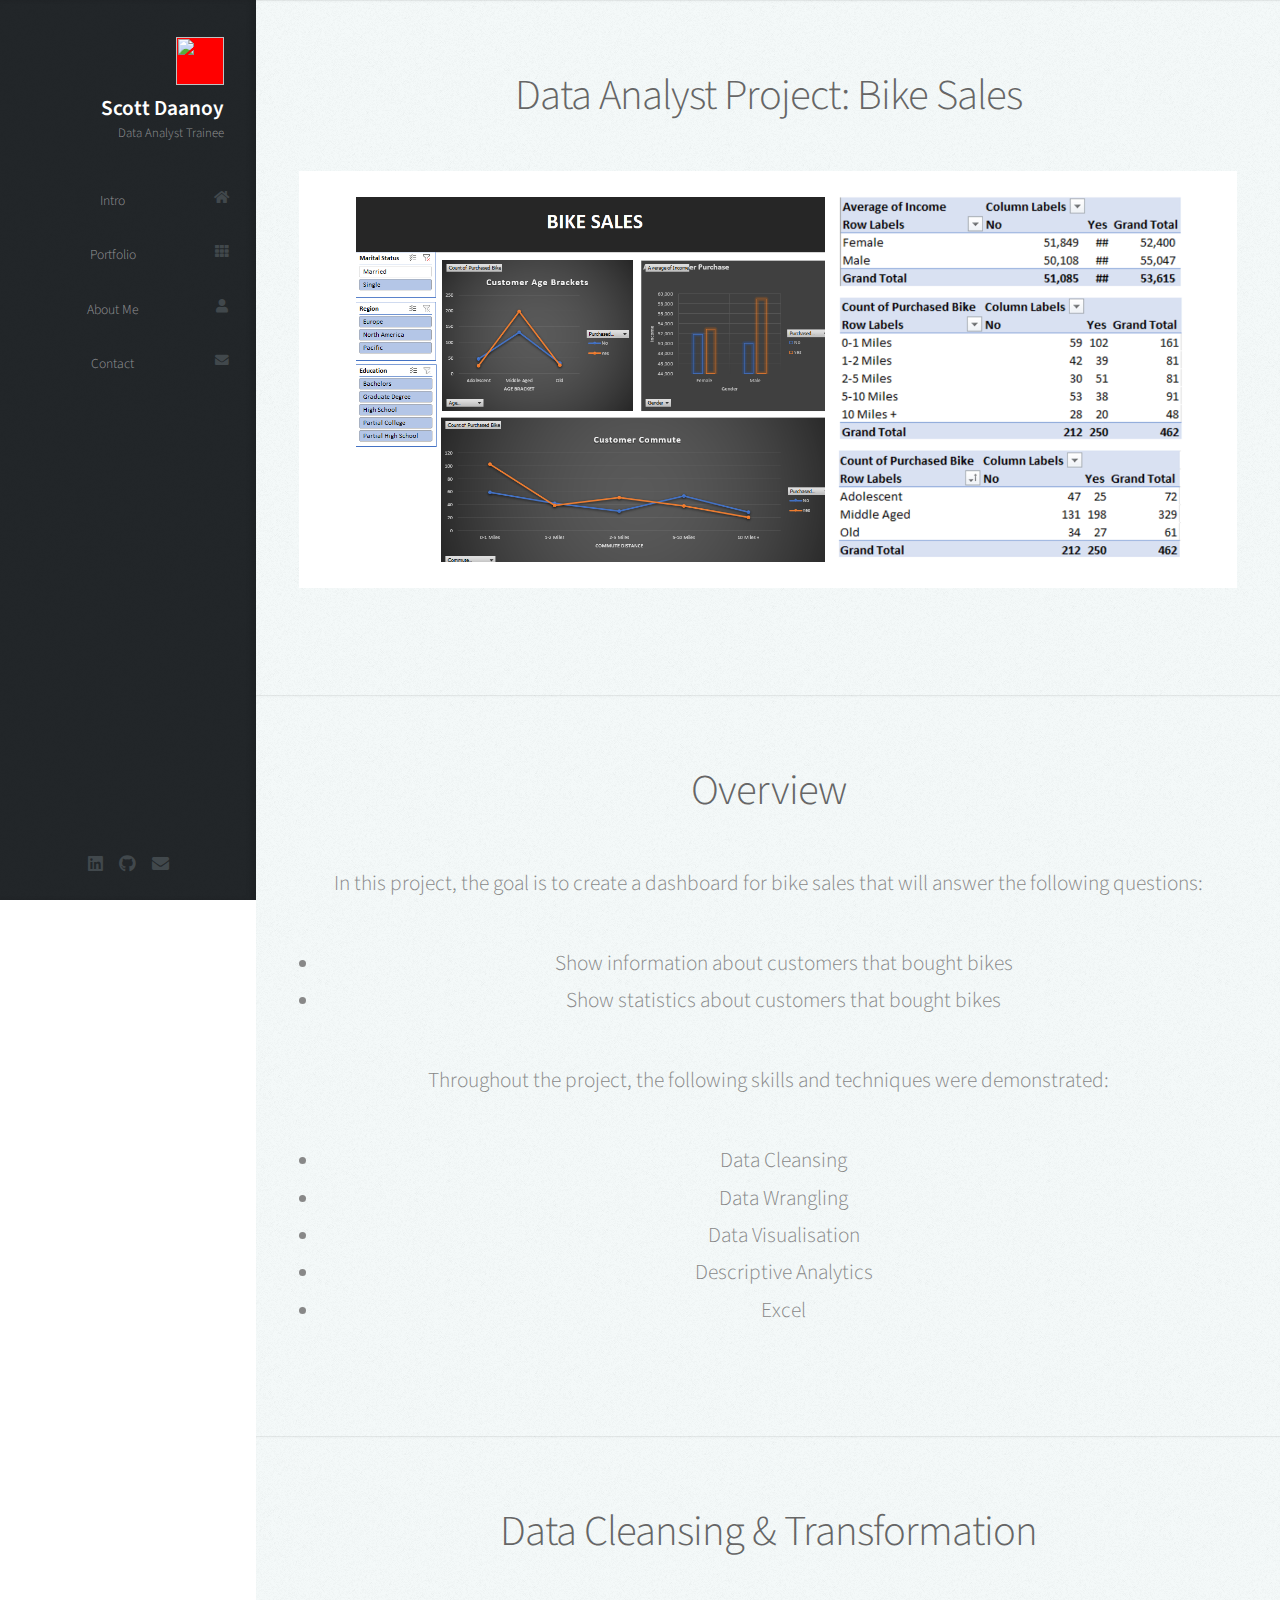
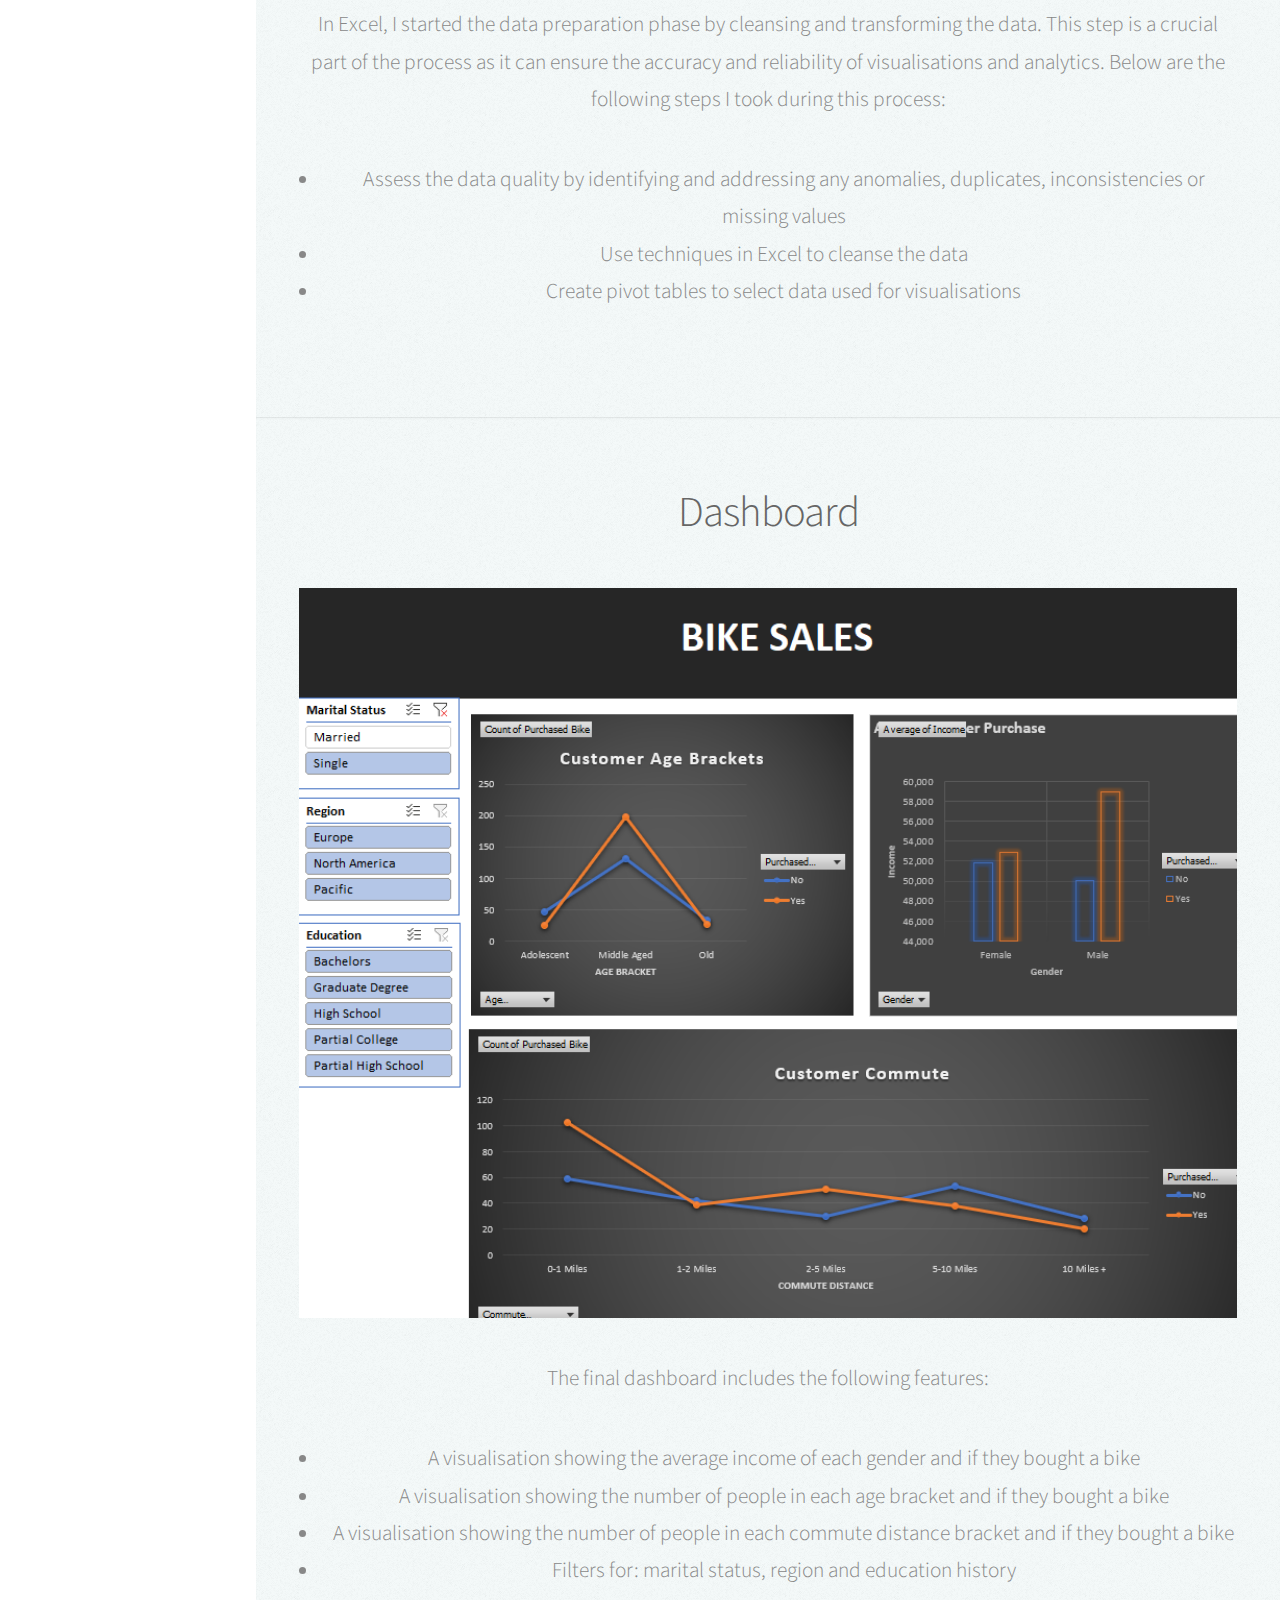
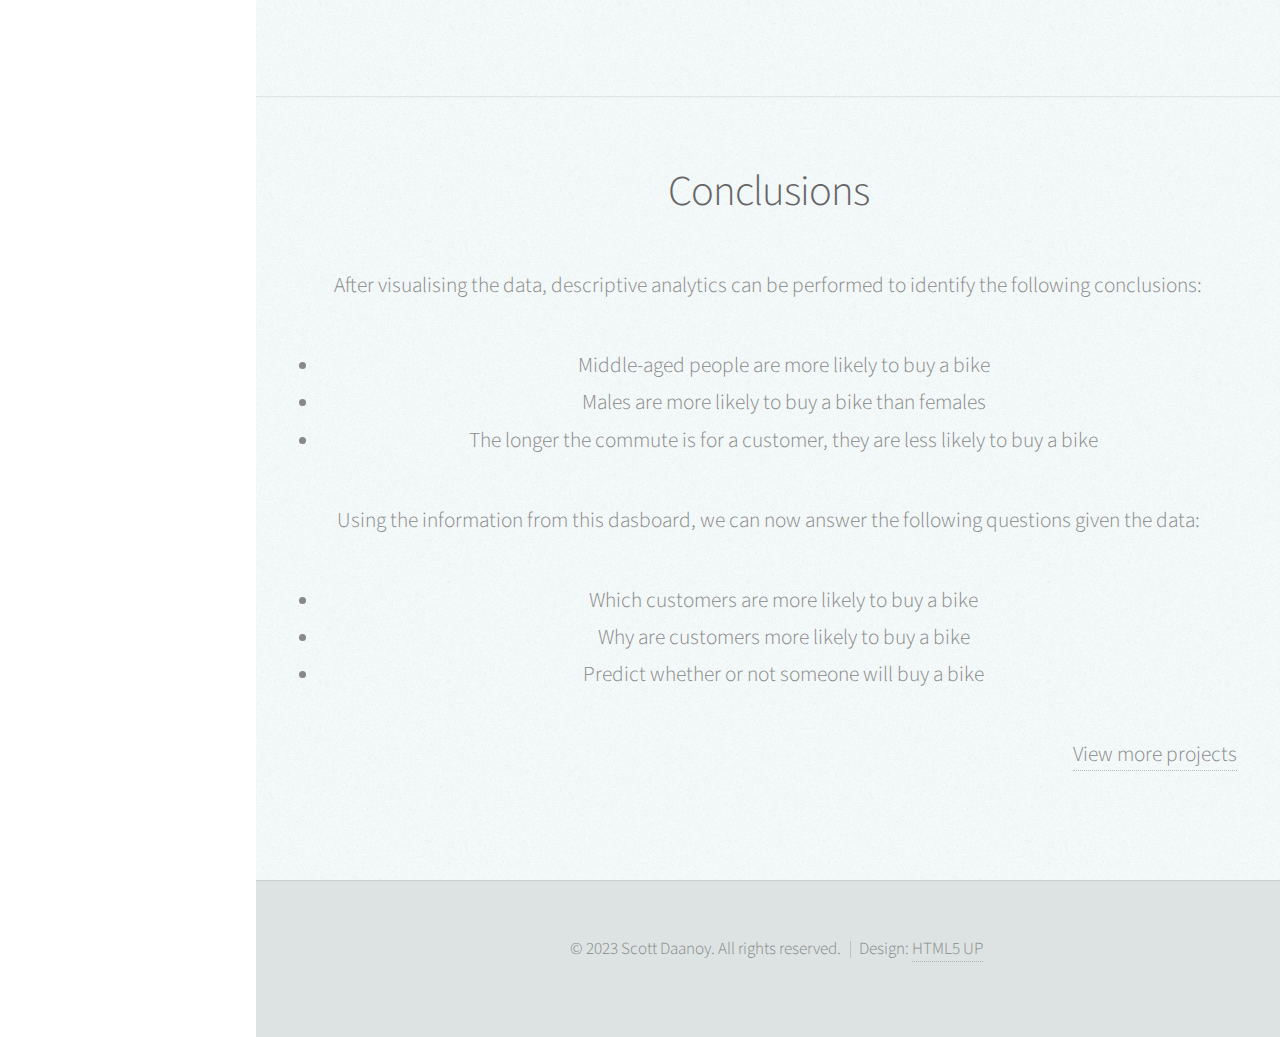
==== commit d87815d4: "New Peregrine Changes" ====
--- a/ExcelProject.html
+++ b/ExcelProject.html
@@ -19,11 +19,11 @@
 				<div class="top">
 
 					<!-- Logo -->
-						<div id="logo">
-							<span class="image avatar48"><img src="images/avatar.jpg" alt="" /></span>
-							<h1 id="title">Scott Daanoy</h1>
-							<p>Aspiring Data Professional</p>
-						</div>
+					<div id="logo">
+						<span class="image avatar48"><img src="images/Picture.png" alt="" /></span>
+						<h1 id="title">Scott Daanoy</h1>
+						<p>Data Analyst Trainee</p>
+					</div>
 
 					<!-- Nav -->
 						<nav id="nav">
